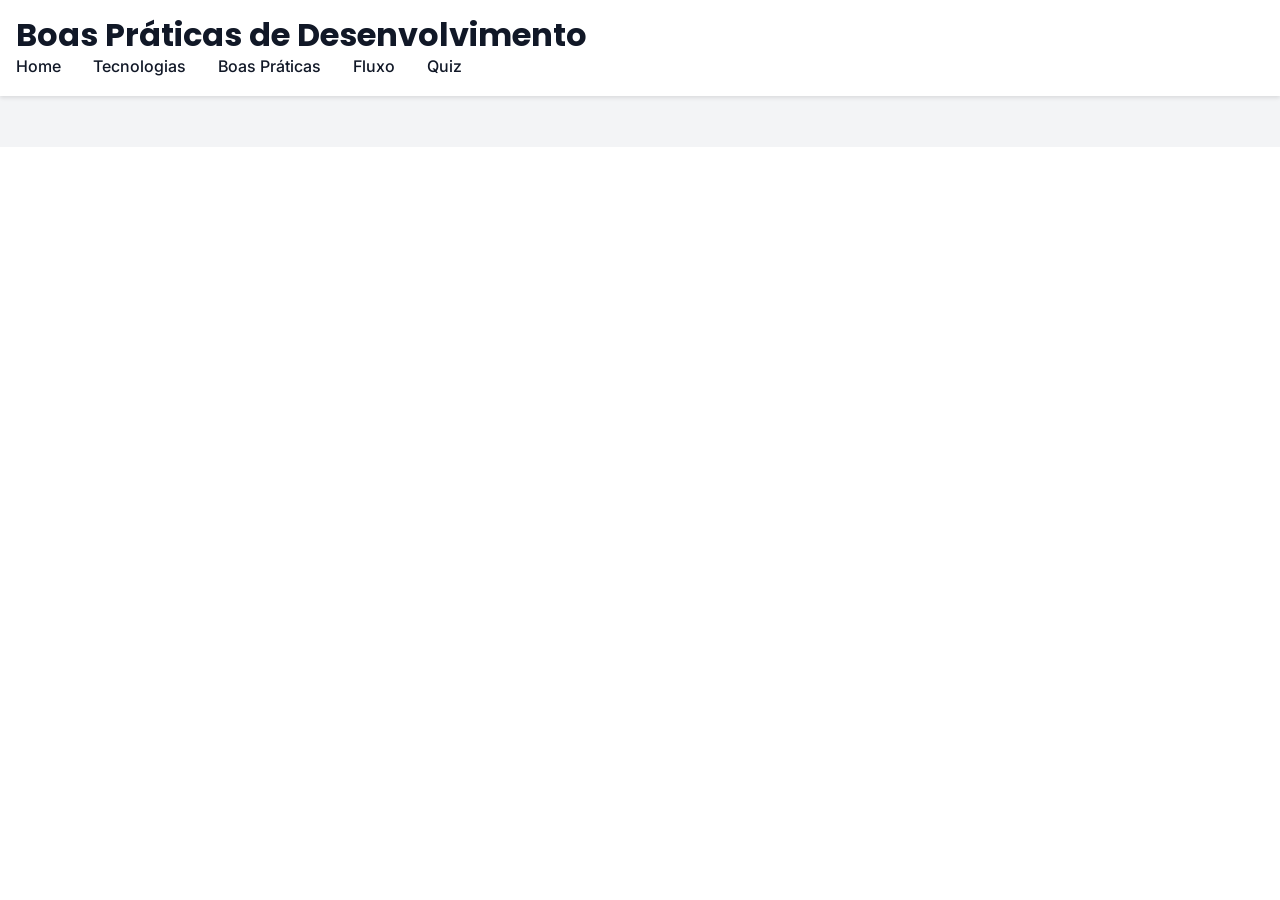
==== boas-praticas.html @ 28d66529 "Estrutura inicial do projeto" ====
<!DOCTYPE html>
<html lang="pt-br">
<head>
    <meta charset="UTF-8">
    <meta name="viewport" content="width=device-width, initial-scale=1.0">
    <title>Boas Práticas - Guia Web</title>
    <link rel="stylesheet" href="css/styles.css">
    <link href="https://fonts.googleapis.com/css2?family=Inter:wght@400;500;600&family=Poppins:wght@500;600;700&display=swap" rel="stylesheet">
</head>
<body>
    <header>
        <h1>Boas Práticas de Desenvolvimento</h1>
        <button class="menu-toggle" aria-label="Menu" aria-expanded="false" aria-controls="nav-menu">
            <span></span>
            <span></span>
            <span></span>
        </button>
        <nav>
            <ul id="nav-menu">
                <li><a href="index.html">Home</a></li>
                <li><a href="tecnologias.html">Tecnologias</a></li>
                <li><a href="boas-praticas.html" aria-current="page">Boas Práticas</a></li>
                <li><a href="fluxo.html">Fluxo</a></li>
                <li><a href="quiz.html">Quiz</a></li>
            </ul>
        </nav>
    </header>

    <main>
        <!-- Conteúdo será adicionado posteriormente -->
    </main>

    <footer>
        <nav>
            <ul>
                <li><a href="index.html">Home</a></li>
                <li><a href="tecnologias.html">Tecnologias</a></li>
                <li><a href="boas-praticas.html">Boas Práticas</a></li>
                <li><a href="fluxo.html">Fluxo</a></li>
                <li><a href="quiz.html">Quiz</a></li>
            </ul>
        </nav>
        <p>&copy; 2025 Guia Web. Todos os direitos reservados.</p>
    </footer>

    <script src="js/app.js"></script>
</body>
</html>
---- css/styles.css ----
/* Variáveis CSS */
:root {
    /* Cores principais do projeto */
    --color-primary: #2563EB;
    --color-secondary: #10B981;
    --color-text: #111827;
    --color-background-light: #F3F4F6;
    --color-border: #E5E7EB;

    /* Fontes do projeto */
    --font-poppins: "Poppins", sans-serif;
    --font-inter: "Inter", sans-serif;
}

/* Estilos base */
body {
    margin: 0;
    padding: 0;
    font-family: var(--font-inter);
    color: var(--color-text);
    line-height: 1.6;
}

/* Estilos para títulos */
h1, h2, h3, h4, h5, h6 {
    font-family: var(--font-poppins);
    margin: 0;
    line-height: 1.2;
}

/* Header e Navegação */
header {
    position: fixed;
    top: 0;
    left: 0;
    right: 0;
    background: white;
    padding: 1rem;
    box-shadow: 0 2px 4px rgba(0, 0, 0, 0.1);
}

nav ul {
    list-style: none;
    padding: 0;
    margin: 0;
    display: flex;
    gap: 2rem;
}

nav a {
    text-decoration: none;
    color: var(--color-text);
    font-weight: 500;
}

/* Botão do menu hambúrguer */
.menu-toggle {
    display: none;
}

/* Hero Section */
.hero {
    min-height: 80vh;
    display: flex;
    align-items: center;
    justify-content: center;
    background-color: var(--color-background-light);
    padding: 2rem;
    text-align: center;
}

/* Cards */
.cards-container {
    display: grid;
    grid-template-columns: repeat(auto-fit, minmax(300px, 1fr));
    gap: 2rem;
    padding: 2rem;
}

.card {
    background: white;
    padding: 2rem;
    border-radius: 8px;
    box-shadow: 0 2px 4px rgba(0, 0, 0, 0.1);
}

/* Footer */
footer {
    background-color: var(--color-background-light);
    padding: 2rem;
    text-align: center;
}

/* Media Queries para responsividade */
@media (max-width: 768px) {
    .menu-toggle {
        display: block;
    }

    nav ul {
        display: none;
    }

    nav.active ul {
        display: flex;
        flex-direction: column;
        position: absolute;
        top: 100%;
        left: 0;
        right: 0;
        background: white;
        padding: 1rem;
    }
}
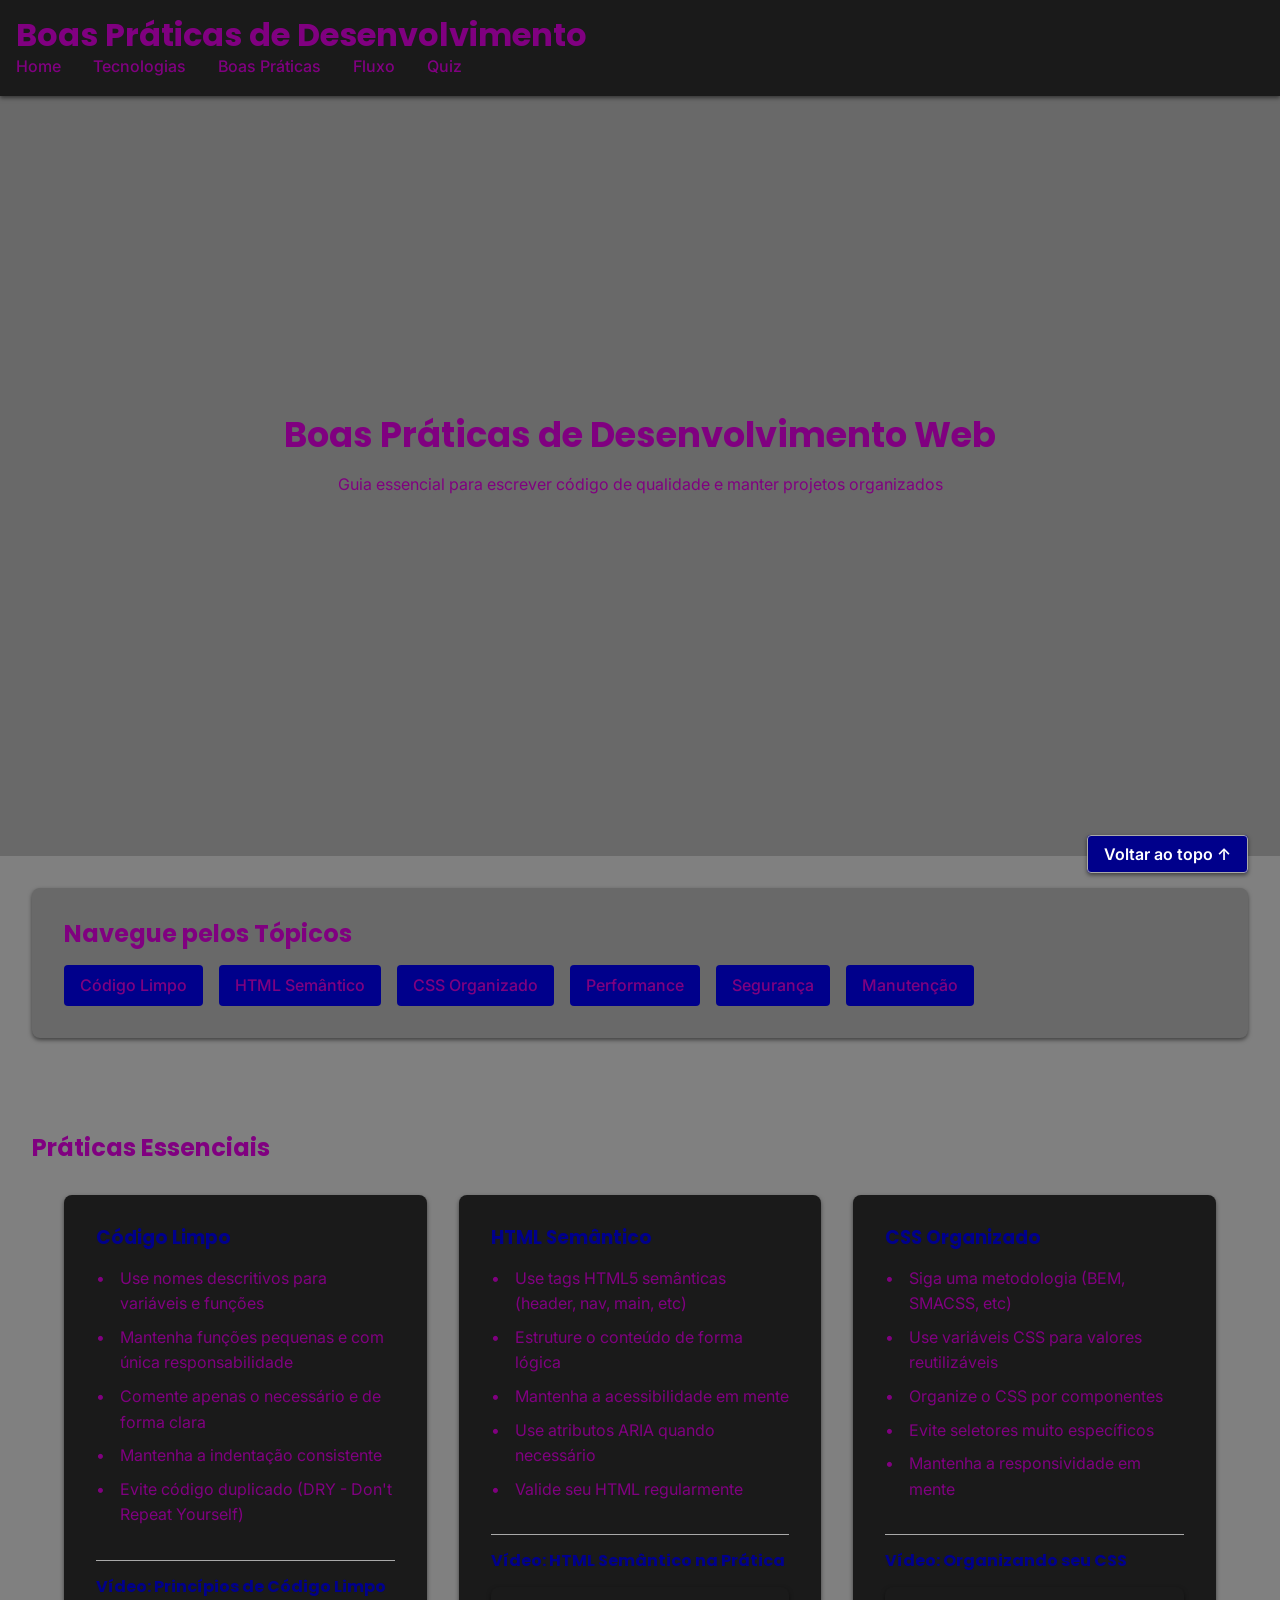
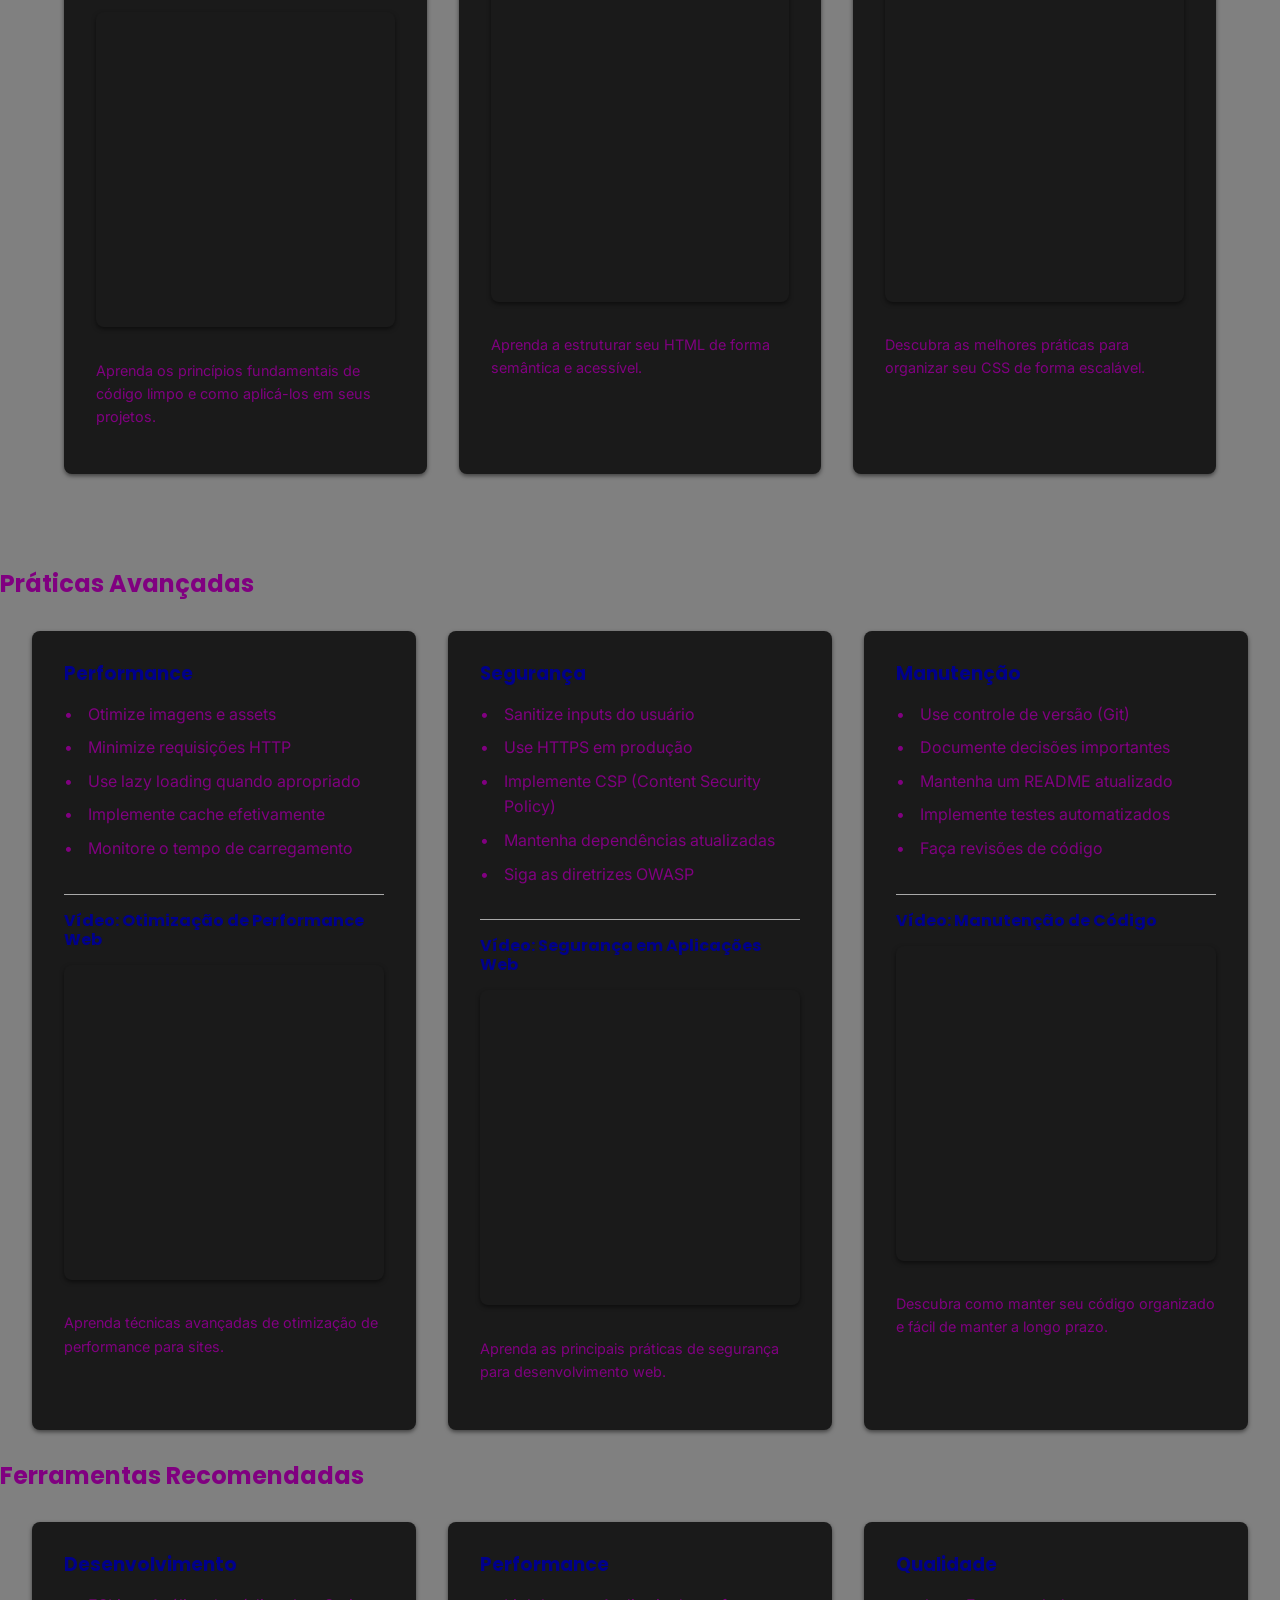
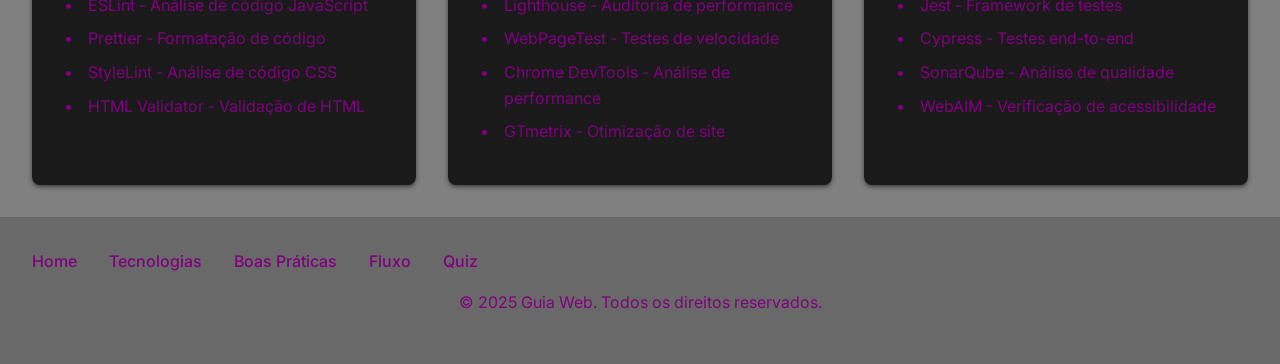
==== commit 75f7dd04: "Atualizações: Melhorias no design e conteúdo - Novo esquema de cores com temas claro e escuro - Melh" ====
--- a/boas-praticas.html
+++ b/boas-praticas.html
@@ -27,7 +27,205 @@
     </header>
 
     <main>
-        <!-- Conteúdo será adicionado posteriormente -->
+        <section class="hero">
+            <div class="hero-content">
+                <h2>Boas Práticas de Desenvolvimento Web</h2>
+                <p>Guia essencial para escrever código de qualidade e manter projetos organizados</p>
+            </div>
+        </section>
+
+        <nav class="topics-nav">
+            <h2>Navegue pelos Tópicos</h2>
+            <ul>
+                <li><a href="#codigo-limpo">Código Limpo</a></li>
+                <li><a href="#html-semantico">HTML Semântico</a></li>
+                <li><a href="#css-organizado">CSS Organizado</a></li>
+                <li><a href="#performance">Performance</a></li>
+                <li><a href="#seguranca">Segurança</a></li>
+                <li><a href="#manutencao">Manutenção</a></li>
+            </ul>
+        </nav>
+
+        <section id="codigo-limpo" class="best-practices">
+            <h2>Práticas Essenciais</h2>
+            <div class="cards-container">
+                <article class="card">
+                    <h3>Código Limpo</h3>
+                    <ul>
+                        <li>Use nomes descritivos para variáveis e funções</li>
+                        <li>Mantenha funções pequenas e com única responsabilidade</li>
+                        <li>Comente apenas o necessário e de forma clara</li>
+                        <li>Mantenha a indentação consistente</li>
+                        <li>Evite código duplicado (DRY - Don't Repeat Yourself)</li>
+                    </ul>
+                    <div class="video-container">
+                        <h4>Vídeo: Princípios de Código Limpo</h4>
+                        <iframe width="100%" height="315" 
+                            src="https://www.youtube.com/embed/9w3o9NHXqu0" 
+                            title="Clean Code em JavaScript" 
+                            frameborder="0" 
+                            allow="accelerometer; autoplay; clipboard-write; encrypted-media; gyroscope; picture-in-picture" 
+                            allowfullscreen>
+                        </iframe>
+                        <p class="video-description">Aprenda os princípios fundamentais de código limpo e como aplicá-los em seus projetos.</p>
+                    </div>
+                </article>
+
+                <article id="html-semantico" class="card">
+                    <h3>HTML Semântico</h3>
+                    <ul>
+                        <li>Use tags HTML5 semânticas (header, nav, main, etc)</li>
+                        <li>Estruture o conteúdo de forma lógica</li>
+                        <li>Mantenha a acessibilidade em mente</li>
+                        <li>Use atributos ARIA quando necessário</li>
+                        <li>Valide seu HTML regularmente</li>
+                    </ul>
+                    <div class="video-container">
+                        <h4>Vídeo: HTML Semântico na Prática</h4>
+                        <iframe width="100%" height="315" 
+                            src="https://www.youtube.com/embed/jEJUopJv12I" 
+                            title="HTML Semântico" 
+                            frameborder="0" 
+                            allow="accelerometer; autoplay; clipboard-write; encrypted-media; gyroscope; picture-in-picture" 
+                            allowfullscreen>
+                        </iframe>
+                        <p class="video-description">Aprenda a estruturar seu HTML de forma semântica e acessível.</p>
+                    </div>
+                </article>
+
+                <article id="css-organizado" class="card">
+                    <h3>CSS Organizado</h3>
+                    <ul>
+                        <li>Siga uma metodologia (BEM, SMACSS, etc)</li>
+                        <li>Use variáveis CSS para valores reutilizáveis</li>
+                        <li>Organize o CSS por componentes</li>
+                        <li>Evite seletores muito específicos</li>
+                        <li>Mantenha a responsividade em mente</li>
+                    </ul>
+                    <div class="video-container">
+                        <h4>Vídeo: Organizando seu CSS</h4>
+                        <iframe width="100%" height="315" 
+                            src="https://www.youtube.com/embed/WgXv95WQkOM" 
+                            title="CSS Organizado" 
+                            frameborder="0" 
+                            allow="accelerometer; autoplay; clipboard-write; encrypted-media; gyroscope; picture-in-picture" 
+                            allowfullscreen>
+                        </iframe>
+                        <p class="video-description">Descubra as melhores práticas para organizar seu CSS de forma escalável.</p>
+                    </div>
+                </article>
+            </div>
+        </section>
+
+        <section class="advanced-practices">
+            <h2>Práticas Avançadas</h2>
+            <div class="cards-container">
+                <article id="performance" class="card">
+                    <h3>Performance</h3>
+                    <ul>
+                        <li>Otimize imagens e assets</li>
+                        <li>Minimize requisições HTTP</li>
+                        <li>Use lazy loading quando apropriado</li>
+                        <li>Implemente cache efetivamente</li>
+                        <li>Monitore o tempo de carregamento</li>
+                    </ul>
+                    <div class="video-container">
+                        <h4>Vídeo: Otimização de Performance Web</h4>
+                        <iframe width="100%" height="315" 
+                            src="https://www.youtube.com/embed/WPqXP_kLzpo" 
+                            title="Performance Web" 
+                            frameborder="0" 
+                            allow="accelerometer; autoplay; clipboard-write; encrypted-media; gyroscope; picture-in-picture" 
+                            allowfullscreen>
+                        </iframe>
+                        <p class="video-description">Aprenda técnicas avançadas de otimização de performance para sites.</p>
+                    </div>
+                </article>
+
+                <article id="seguranca" class="card">
+                    <h3>Segurança</h3>
+                    <ul>
+                        <li>Sanitize inputs do usuário</li>
+                        <li>Use HTTPS em produção</li>
+                        <li>Implemente CSP (Content Security Policy)</li>
+                        <li>Mantenha dependências atualizadas</li>
+                        <li>Siga as diretrizes OWASP</li>
+                    </ul>
+                    <div class="video-container">
+                        <h4>Vídeo: Segurança em Aplicações Web</h4>
+                        <iframe width="100%" height="315" 
+                            src="https://www.youtube.com/embed/G0nZf1cmgX8" 
+                            title="Segurança Web" 
+                            frameborder="0" 
+                            allow="accelerometer; autoplay; clipboard-write; encrypted-media; gyroscope; picture-in-picture" 
+                            allowfullscreen>
+                        </iframe>
+                        <p class="video-description">Aprenda as principais práticas de segurança para desenvolvimento web.</p>
+                    </div>
+                </article>
+
+                <article id="manutencao" class="card">
+                    <h3>Manutenção</h3>
+                    <ul>
+                        <li>Use controle de versão (Git)</li>
+                        <li>Documente decisões importantes</li>
+                        <li>Mantenha um README atualizado</li>
+                        <li>Implemente testes automatizados</li>
+                        <li>Faça revisões de código</li>
+                    </ul>
+                    <div class="video-container">
+                        <h4>Vídeo: Manutenção de Código</h4>
+                        <iframe width="100%" height="315" 
+                            src="https://www.youtube.com/embed/vV1YFY_l7P8" 
+                            title="Manutenção de Código" 
+                            frameborder="0" 
+                            allow="accelerometer; autoplay; clipboard-write; encrypted-media; gyroscope; picture-in-picture" 
+                            allowfullscreen>
+                        </iframe>
+                        <p class="video-description">Descubra como manter seu código organizado e fácil de manter a longo prazo.</p>
+                    </div>
+                </article>
+            </div>
+        </section>
+
+        <div class="back-to-top">
+            <a href="#" class="btn-secondary">Voltar ao topo ↑</a>
+        </div>
+
+        <section class="tools-practices">
+            <h2>Ferramentas Recomendadas</h2>
+            <div class="cards-container">
+                <article class="card">
+                    <h3>Desenvolvimento</h3>
+                    <ul>
+                        <li>ESLint - Análise de código JavaScript</li>
+                        <li>Prettier - Formatação de código</li>
+                        <li>StyleLint - Análise de código CSS</li>
+                        <li>HTML Validator - Validação de HTML</li>
+                    </ul>
+                </article>
+
+                <article class="card">
+                    <h3>Performance</h3>
+                    <ul>
+                        <li>Lighthouse - Auditoria de performance</li>
+                        <li>WebPageTest - Testes de velocidade</li>
+                        <li>Chrome DevTools - Análise de performance</li>
+                        <li>GTmetrix - Otimização de site</li>
+                    </ul>
+                </article>
+
+                <article class="card">
+                    <h3>Qualidade</h3>
+                    <ul>
+                        <li>Jest - Framework de testes</li>
+                        <li>Cypress - Testes end-to-end</li>
+                        <li>SonarQube - Análise de qualidade</li>
+                        <li>WebAIM - Verificação de acessibilidade</li>
+                    </ul>
+                </article>
+            </div>
+        </section>
     </main>
 
     <footer>
--- a/css/styles.css
+++ b/css/styles.css
@@ -1,15 +1,46 @@
-/* Variáveis CSS */
+/* Variáveis CSS - Tema Claro (Diurno) */
 :root {
-    /* Cores principais do projeto */
-    --color-primary: #2563EB;
-    --color-secondary: #10B981;
-    --color-text: #111827;
-    --color-background-light: #F3F4F6;
-    --color-border: #E5E7EB;
+    /* Cores principais do projeto - Tema Claro */
+    --color-primary: #00008B; /* Azul escuro */
+    --color-secondary: #800080; /* Roxo */
+    --color-text: #800080; /* Roxo */
+    --color-background-light: #696969; /* Cinza médio */
+    --color-background: #808080; /* Cinza médio-claro */
+    --color-border: #A9A9A9; /* Cinza claro */
+    --card-background: #696969; /* Cinza médio para cards */
+    --header-background: #696969; /* Cinza médio para header */
 
     /* Fontes do projeto */
     --font-poppins: "Poppins", sans-serif;
     --font-inter: "Inter", sans-serif;
+}
+
+/* Dark theme variables - Tema Noturno */
+.theme-dark {
+    --color-primary: #9370DB; /* Lilás */
+    --color-secondary: #800020; /* Vinho */
+    --color-text: #800020; /* Vinho */
+    --color-background-light: #000000; /* Preto */
+    --color-background: #000000; /* Preto */
+    --color-border: #333333; /* Cinza escuro */
+    --card-background: #1a1a1a; /* Cinza muito escuro para cards */
+    --header-background: #1a1a1a; /* Cinza muito escuro para header */
+}
+
+/* Theme toggle button */
+.theme-toggle {
+    background: transparent;
+    border: 1px solid var(--color-border);
+    padding: 0.4rem 0.6rem;
+    border-radius: 6px;
+    cursor: pointer;
+    font-size: 1rem;
+    margin-right: 0.5rem;
+}
+
+.theme-toggle:focus {
+    outline: 3px solid rgba(37,99,235,0.2);
+    outline-offset: 2px;
 }
 
 /* Estilos base */
@@ -19,6 +50,57 @@
     font-family: var(--font-inter);
     color: var(--color-text);
     line-height: 1.6;
+    background-color: var(--color-background);
+    transition: all 0.3s ease;
+}
+
+/* Override para garantir texto legível */
+.card {
+    background: var(--card-background);
+    color: var(--color-text);
+    transition: all 0.3s ease;
+}
+
+header {
+    background: var(--header-background);
+    color: var(--color-text);
+    transition: all 0.3s ease;
+}
+
+footer {
+    background: var(--header-background);
+    color: var(--color-text);
+    transition: all 0.3s ease;
+}
+
+nav a {
+    color: var(--color-text) !important;
+}
+
+.hero {
+    background-color: #111111;
+}
+
+/* Skip link for accessibility */
+.skip-link {
+    position: absolute;
+    left: -999px;
+    top: auto;
+    width: 1px;
+    height: 1px;
+    overflow: hidden;
+}
+
+.skip-link:focus {
+    left: 1rem;
+    top: 1rem;
+    width: auto;
+    height: auto;
+    background: var(--color-primary);
+    color: #fff;
+    padding: 0.5rem 1rem;
+    border-radius: 4px;
+    z-index: 9999;
 }
 
 /* Estilos para títulos */
@@ -34,9 +116,14 @@
     top: 0;
     left: 0;
     right: 0;
-    background: white;
+    background: #1a1a1a;
     padding: 1rem;
-    box-shadow: 0 2px 4px rgba(0, 0, 0, 0.1);
+    box-shadow: 0 2px 4px rgba(0, 0, 0, 0.5);
+}
+
+/* Add top padding to main to account for fixed header */
+main {
+    padding-top: 4.5rem;
 }
 
 nav ul {
@@ -67,6 +154,27 @@
     background-color: var(--color-background-light);
     padding: 2rem;
     text-align: center;
+}
+
+/* Enhanced hero/button visuals */
+.hero-content h2 {
+    font-size: 2.2rem;
+    margin-bottom: 0.5rem;
+}
+
+.btn-primary {
+    background: var(--color-primary);
+    color: white;
+    border: none;
+    padding: 0.8rem 1.2rem;
+    border-radius: 8px;
+    cursor: pointer;
+    font-weight: 600;
+}
+
+.btn-primary:focus {
+    outline: 3px solid rgba(37,99,235,0.2);
+    outline-offset: 2px;
 }
 
 /* Cards */
@@ -78,10 +186,10 @@
 }
 
 .card {
-    background: white;
-    padding: 2rem;
-    border-radius: 8px;
-    box-shadow: 0 2px 4px rgba(0, 0, 0, 0.1);
+    background: #1a1a1a;
+    padding: 2rem;
+    border-radius: 8px;
+    box-shadow: 0 2px 4px rgba(0, 0, 0, 0.5);
 }
 
 /* Footer */
@@ -89,6 +197,359 @@
     background-color: var(--color-background-light);
     padding: 2rem;
     text-align: center;
+}
+
+/* Tecnologias page styles */
+.tech-hero {
+    padding: 2rem;
+    text-align: center;
+}
+
+.tech-controls {
+    display: flex;
+    gap: 1rem;
+    align-items: center;
+    justify-content: space-between;
+    padding: 0 1rem 1rem 1rem;
+}
+
+.filters {
+    display: flex;
+    gap: 0.5rem;
+    flex-wrap: wrap;
+}
+
+.filter-btn {
+    background: #1a1a1a;
+    border: 1px solid var(--color-border);
+    padding: 0.4rem 0.6rem;
+    border-radius: 6px;
+    cursor: pointer;
+    color: var(--color-text);
+}
+
+.filter-btn[aria-expanded="true"] {
+    background: var(--color-primary);
+    color: #fff;
+    border-color: var(--color-primary);
+}
+
+.search-wrap input[type="search"] {
+    padding: 0.5rem 0.75rem;
+    border: 1px solid var(--color-border);
+    border-radius: 6px;
+    background: #1a1a1a;
+    color: var(--color-text);
+}
+
+.tech-grid {
+    display: grid;
+    grid-template-columns: repeat(auto-fit, minmax(220px, 1fr));
+    gap: 1rem;
+    padding: 1rem;
+}
+
+.tech-card {
+    background: #1a1a1a;
+    padding: 1rem;
+    border-radius: 8px;
+    border: 1px solid var(--color-border);
+    cursor: pointer;
+}
+
+.tech-card:focus {
+    outline: 3px solid rgba(16,185,129,0.15);
+}
+
+.badge {
+    font-size: 0.7rem;
+    background: var(--color-secondary);
+    color: #fff;
+    padding: 0.2rem 0.4rem;
+    border-radius: 6px;
+    margin-left: 0.5rem;
+}
+
+/* Modal */
+.modal {
+    position: fixed;
+    inset: 0;
+    display: none;
+    align-items: center;
+    justify-content: center;
+    background: rgba(0,0,0,0.5);
+    z-index: 9999;
+}
+
+.modal[aria-hidden="false"] {
+    display: flex;
+}
+
+.modal-content {
+    background: #1a1a1a;
+    padding: 1.5rem;
+    border-radius: 10px;
+    max-width: 600px;
+    width: 95%;
+    border: 1px solid var(--color-border);
+}
+
+.modal-close {
+    position: absolute;
+    right: 1rem;
+    top: 1rem;
+    background: transparent;
+    border: none;
+    font-size: 1.4rem;
+    cursor: pointer;
+}
+
+/* Estilos para o Quiz */
+.quiz-section {
+    padding: 2rem;
+}
+
+.quiz-level-selector {
+    text-align: center;
+    padding: 2rem;
+    margin: 2rem auto;
+    max-width: 600px;
+}
+
+.level-buttons {
+    display: flex;
+    gap: 1rem;
+    justify-content: center;
+    margin-top: 1rem;
+}
+
+.level-buttons .btn-primary {
+    padding: 1rem 2rem;
+    font-size: 1.1rem;
+    min-width: 200px;
+}
+
+.quiz-description {
+    text-align: center;
+    margin-bottom: 2rem;
+    font-size: 1.1rem;
+    color: var(--color-text);
+}
+
+.quiz-question {
+    margin-bottom: 2rem;
+}
+
+.quiz-options {
+    display: flex;
+    flex-direction: column;
+    gap: 1rem;
+    margin-top: 1rem;
+}
+
+.quiz-options label {
+    display: flex;
+    align-items: center;
+    gap: 0.5rem;
+    cursor: pointer;
+}
+
+.quiz-controls {
+    display: flex;
+    gap: 1rem;
+    justify-content: center;
+    margin-top: 2rem;
+}
+
+.btn-secondary {
+    background: var(--color-background-light);
+    color: var(--color-text);
+    border: 1px solid var(--color-border);
+    padding: 0.8rem 1.2rem;
+    border-radius: 8px;
+    cursor: pointer;
+    font-weight: 600;
+}
+
+.quiz-results {
+    margin-top: 2rem;
+    padding: 2rem;
+    background: var(--color-background-light);
+    border-radius: 8px;
+    text-align: center;
+}
+
+/* Estilos para seções de conteúdo */
+.tech-overview, .learning-path, .resources,
+.best-practices, .workflow-steps, .workflow-continue,
+.workflow-tools {
+    padding: 4rem 2rem;
+}
+
+.tech-overview:nth-child(even),
+.learning-path:nth-child(odd),
+.resources:nth-child(even) {
+    background: var(--color-background-light);
+}
+
+.card {
+    transition: transform 0.2s ease-in-out;
+}
+
+.card:hover {
+    transform: translateY(-5px);
+}
+
+.card h3 {
+    margin-bottom: 1rem;
+    color: var(--color-primary);
+}
+
+.card ul {
+    list-style: none;
+    padding: 0;
+    margin: 0;
+}
+
+.card ul li {
+    margin-bottom: 0.5rem;
+    padding-left: 1.5rem;
+    position: relative;
+}
+
+.card ul li::before {
+    content: "•";
+    color: var(--color-secondary);
+    position: absolute;
+    left: 0;
+}
+
+/* Estilos para código */
+pre {
+    background: var(--color-background-light);
+    padding: 1rem;
+    border-radius: 6px;
+    overflow-x: auto;
+    margin: 1rem 0;
+}
+
+code {
+    font-family: monospace;
+}
+
+/* Ajustes adicionais para o novo tema */
+.btn-primary {
+    background: var(--color-primary);
+    color: #FFFFFF;
+    border: none;
+}
+
+.btn-primary:hover {
+    background: #8360c9;
+}
+
+.badge {
+    background: var(--color-primary);
+    color: #FFFFFF;
+}
+
+pre {
+    background: #111111;
+    color: var(--color-text);
+}
+
+.tech-card {
+    background: #111111;
+    border-color: var(--color-border);
+}
+
+.quiz-options label {
+    color: var(--color-text);
+}
+
+.quiz-results {
+    background: #111111;
+}
+
+/* Estilos para a página de Boas Práticas */
+.topics-nav {
+    background: var(--card-background);
+    padding: 2rem;
+    margin: 2rem;
+    border-radius: 8px;
+    box-shadow: 0 2px 4px rgba(0, 0, 0, 0.5);
+    transition: all 0.3s ease;
+}
+
+.topics-nav h2 {
+    margin-bottom: 1rem;
+}
+
+.topics-nav ul {
+    display: flex;
+    flex-wrap: wrap;
+    gap: 1rem;
+    list-style: none;
+    padding: 0;
+}
+
+.topics-nav a {
+    display: inline-block;
+    padding: 0.5rem 1rem;
+    background: var(--color-primary);
+    color: white;
+    text-decoration: none;
+    border-radius: 4px;
+    transition: background-color 0.3s;
+}
+
+.topics-nav a:hover {
+    background: #8360c9;
+}
+
+.video-container {
+    margin-top: 2rem;
+    border-top: 1px solid var(--color-border);
+    padding-top: 1rem;
+}
+
+.video-container h4 {
+    margin-bottom: 1rem;
+    color: var(--color-primary);
+}
+
+.video-container iframe {
+    border-radius: 8px;
+    box-shadow: 0 2px 4px rgba(0, 0, 0, 0.5);
+    max-width: 100%;
+    margin-bottom: 1rem;
+}
+
+.video-description {
+    font-size: 0.9rem;
+    color: var(--color-text);
+    margin-top: 0.5rem;
+}
+
+.back-to-top {
+    position: fixed;
+    bottom: 2rem;
+    right: 2rem;
+    z-index: 100;
+}
+
+.back-to-top .btn-secondary {
+    padding: 0.5rem 1rem;
+    background: var(--color-primary);
+    color: white;
+    text-decoration: none;
+    border-radius: 4px;
+    box-shadow: 0 2px 4px rgba(0, 0, 0, 0.5);
+    transition: transform 0.3s;
+}
+
+.back-to-top .btn-secondary:hover {
+    transform: translateY(-3px);
 }
 
 /* Media Queries para responsividade */
@@ -108,7 +569,21 @@
         top: 100%;
         left: 0;
         right: 0;
-        background: white;
+        background: var(--header-background);
         padding: 1rem;
+        transition: all 0.3s ease;
     }
-}
+
+    .cards-container {
+        grid-template-columns: 1fr;
+    }
+
+    .tech-controls {
+        flex-direction: column;
+        align-items: stretch;
+    }
+
+    .hero-content h2 {
+        font-size: 1.8rem;
+    }
+}
